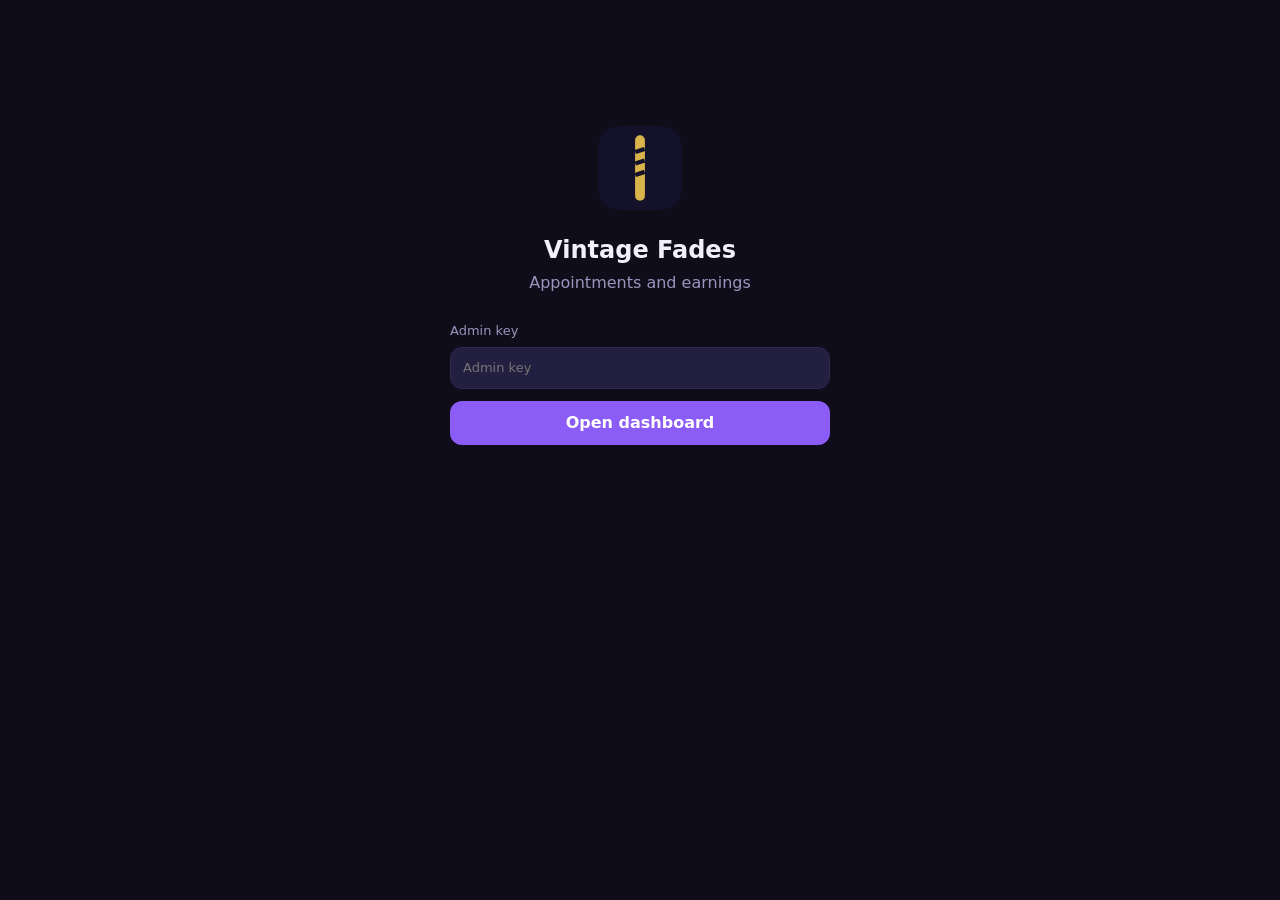
==== src/VintageFades.Web/wwwroot/dashboard/index.html @ 2bab5881 "Owner dashboard: appointments, phone bookings, services done per barber, walk-ins and earnings repor" ====
<!doctype html>
<html lang="en">
<head>
  <meta charset="utf-8">
  <meta name="viewport" content="width=device-width, initial-scale=1, viewport-fit=cover">
  <meta name="robots" content="noindex, nofollow">
  <meta name="theme-color" content="#0f0d1a">
  <meta name="apple-mobile-web-app-capable" content="yes">
  <meta name="mobile-web-app-capable" content="yes">
  <title>Vintage Fades</title>
  <link rel="manifest" href="manifest.webmanifest">
  <link rel="icon" href="icon.svg" type="image/svg+xml">
  <link rel="apple-touch-icon" href="icon.svg">
  <link rel="stylesheet" href="style.css">
</head>
<body>
  <div id="app"></div>
  <noscript>This dashboard needs JavaScript.</noscript>
  <script src="app.js"></script>
</body>
</html>
---- src/VintageFades.Web/wwwroot/dashboard/style.css ----
:root {
  --bg: #0f0d1a;
  --panel: #1a1730;
  --panel-2: #231f40;
  --line: #2f2a52;
  --text: #f2f0fb;
  --muted: #9a95bd;
  --accent: #8b5cf6;
  --accent-2: #a78bfa;
  --good: #34d399;
  --warn: #f59e0b;
  --bad: #f87171;
  --gold: #d9b44a;
  --radius: 14px;
}
@media (prefers-color-scheme: light) {
  :root[data-theme="auto"] {
    --bg: #f5f4fb; --panel: #ffffff; --panel-2: #efedfa; --line: #dcd8f1; --text: #1b1838; --muted: #6a6590;
  }
}
* { box-sizing: border-box; -webkit-tap-highlight-color: transparent; }
html, body { margin: 0; height: 100%; background: var(--bg); color: var(--text); font: 16px/1.4 system-ui, -apple-system, "Segoe UI", Roboto, sans-serif; }
body { padding-bottom: calc(76px + env(safe-area-inset-bottom)); }
button, input, select, textarea { font: inherit; color: inherit; }
button { cursor: pointer; }
h1, h2, h3 { margin: 0; }
.muted { color: var(--muted); }
.hidden { display: none !important; }

/* login */
.login { max-width: 420px; margin: 0 auto; padding: 14vh 20px 20px; text-align: center; }
.login img { width: 84px; height: 84px; border-radius: 22px; }
.login h1 { margin: 18px 0 4px; font-size: 24px; }
.login form { margin-top: 28px; display: grid; gap: 12px; text-align: left; }

/* header + nav */
.topbar { position: sticky; top: 0; z-index: 5; background: var(--bg); padding: calc(10px + env(safe-area-inset-top)) 16px 10px; border-bottom: 1px solid var(--line); }
.topbar-row { display: flex; align-items: center; justify-content: space-between; gap: 10px; }
.brand { font-weight: 700; letter-spacing: .3px; }
.brand small { display: block; font-weight: 500; color: var(--muted); font-size: 12px; }
.datenav { display: flex; align-items: center; gap: 8px; margin-top: 10px; }
.datenav .label { flex: 1; text-align: center; font-weight: 600; }
.iconbtn { background: var(--panel); border: 1px solid var(--line); border-radius: 12px; width: 42px; height: 42px; display: grid; place-items: center; font-size: 18px; }
.tabs { position: fixed; bottom: 0; left: 0; right: 0; z-index: 6; display: grid; grid-template-columns: 1fr 1fr; background: var(--panel); border-top: 1px solid var(--line); padding-bottom: env(safe-area-inset-bottom); }
.tabs button { background: none; border: 0; padding: 14px 6px 12px; color: var(--muted); font-weight: 600; display: grid; gap: 2px; justify-items: center; font-size: 13px; }
.tabs button span { font-size: 20px; line-height: 1; }
.tabs button.active { color: var(--accent-2); }
.fab { position: fixed; right: 16px; bottom: calc(86px + env(safe-area-inset-bottom)); z-index: 7; width: 58px; height: 58px; border-radius: 50%; border: 0; background: var(--accent); color: #fff; font-size: 30px; box-shadow: 0 8px 24px rgba(139, 92, 246, .45); }

main { padding: 14px 16px; max-width: 720px; margin: 0 auto; }

/* cards */
.summary { display: grid; grid-template-columns: repeat(2, 1fr); gap: 10px; margin-bottom: 14px; }
.stat { background: var(--panel); border: 1px solid var(--line); border-radius: var(--radius); padding: 12px 14px; }
.stat .num { font-size: 22px; font-weight: 700; }
.stat .lbl { font-size: 12px; color: var(--muted); }
.card { background: var(--panel); border: 1px solid var(--line); border-left-width: 4px; border-radius: var(--radius); padding: 12px 14px; margin-bottom: 10px; }
.card.s-Confirmed { border-left-color: var(--accent); }
.card.s-Completed { border-left-color: var(--good); }
.card.s-NoShow { border-left-color: var(--bad); }
.card.s-Cancelled { border-left-color: var(--muted); opacity: .6; }
.card.walkin { border-left-color: var(--gold); }
.row { display: flex; align-items: center; justify-content: space-between; gap: 10px; }
.time { font-weight: 700; font-size: 17px; }
.who { font-weight: 600; }
.badge { font-size: 12px; padding: 2px 9px; border-radius: 999px; background: var(--panel-2); color: var(--muted); white-space: nowrap; }
.badge.Completed { background: rgba(52, 211, 153, .15); color: var(--good); }
.badge.NoShow { background: rgba(248, 113, 113, .15); color: var(--bad); }
.badge.Confirmed { background: rgba(139, 92, 246, .18); color: var(--accent-2); }
.badge.barber { background: transparent; border: 1px solid var(--line); }
.lines { margin: 10px 0 2px; display: grid; gap: 6px; }
.line { display: flex; justify-content: space-between; align-items: center; gap: 8px; background: var(--panel-2); border-radius: 10px; padding: 7px 10px; font-size: 14px; }
.line .x { background: none; border: 0; color: var(--bad); font-size: 18px; padding: 0 4px; }
.actions { display: flex; flex-wrap: wrap; gap: 8px; margin-top: 10px; }
.section-title { margin: 18px 0 8px; color: var(--muted); font-size: 13px; text-transform: uppercase; letter-spacing: .08em; }
.empty { text-align: center; color: var(--muted); padding: 34px 10px; }

/* buttons + fields */
.btn { background: var(--accent); color: #fff; border: 0; border-radius: 12px; padding: 11px 16px; font-weight: 600; }
.btn.ghost { background: var(--panel-2); color: var(--text); }
.btn.danger { background: rgba(248, 113, 113, .15); color: var(--bad); }
.btn.small { padding: 8px 12px; font-size: 14px; }
.btn:disabled { opacity: .5; }
label { display: grid; gap: 6px; font-size: 13px; color: var(--muted); }
input, select, textarea { background: var(--panel-2); border: 1px solid var(--line); border-radius: 12px; padding: 11px 12px; width: 100%; color: var(--text); }
input:focus, select:focus, textarea:focus { outline: 2px solid var(--accent); outline-offset: 0; }
.field-row { display: grid; grid-template-columns: 1fr 1fr; gap: 10px; }
.chips { display: flex; flex-wrap: wrap; gap: 8px; }
.chip { background: var(--panel-2); border: 1px solid var(--line); border-radius: 999px; padding: 8px 14px; font-size: 14px; }
.chip.on { background: var(--accent); border-color: var(--accent); color: #fff; }

/* bottom sheet */
.backdrop { position: fixed; inset: 0; background: rgba(5, 4, 12, .66); z-index: 20; display: flex; align-items: flex-end; justify-content: center; }
.sheet { background: var(--panel); width: 100%; max-width: 720px; max-height: 92vh; border-radius: 22px 22px 0 0; display: flex; flex-direction: column; border: 1px solid var(--line); }
.sheet header { padding: 16px 18px 10px; display: flex; justify-content: space-between; align-items: center; }
.sheet header h2 { font-size: 18px; }
.sheet .body { padding: 4px 18px 12px; overflow: auto; display: grid; gap: 14px; }
.sheet footer { padding: 12px 18px calc(14px + env(safe-area-inset-bottom)); border-top: 1px solid var(--line); display: flex; gap: 10px; }
.sheet footer .btn { flex: 1; }

/* service picker */
.picklist { max-height: 220px; overflow: auto; border: 1px solid var(--line); border-radius: 12px; }
.picklist .cat { position: sticky; top: 0; background: var(--panel-2); padding: 6px 12px; font-size: 12px; color: var(--muted); text-transform: uppercase; letter-spacing: .06em; }
.pick { display: flex; justify-content: space-between; width: 100%; background: none; border: 0; border-bottom: 1px solid var(--line); padding: 11px 12px; text-align: left; }
.pick:last-child { border-bottom: 0; }
.picked { display: grid; gap: 8px; }
.picked .p { display: grid; grid-template-columns: 1fr 96px 34px; gap: 8px; align-items: center; background: var(--panel-2); border-radius: 12px; padding: 8px 10px; }
.picked input { padding: 8px 10px; }
.picked .x { background: none; border: 0; color: var(--bad); font-size: 20px; }
.total { display: flex; justify-content: space-between; font-weight: 700; font-size: 18px; }

/* reports */
.barrow { margin-bottom: 12px; }
.barrow .top { display: flex; justify-content: space-between; gap: 10px; font-weight: 600; }
.bar { height: 10px; border-radius: 999px; background: var(--panel-2); margin-top: 6px; overflow: hidden; }
.bar > i { display: block; height: 100%; background: linear-gradient(90deg, var(--accent), var(--accent-2)); border-radius: 999px; }
.bar.gold > i { background: linear-gradient(90deg, #b8912f, var(--gold)); }
.chart { display: flex; align-items: flex-end; gap: 4px; height: 110px; padding-top: 8px; }
.chart .col { flex: 1; min-width: 4px; background: linear-gradient(180deg, var(--accent-2), var(--accent)); border-radius: 5px 5px 0 0; }
.chart-labels { display: flex; justify-content: space-between; font-size: 11px; color: var(--muted); margin-top: 4px; }

.toast { position: fixed; left: 50%; transform: translateX(-50%); bottom: calc(100px + env(safe-area-inset-bottom)); z-index: 40; background: #2a2650; border: 1px solid var(--line); border-radius: 12px; padding: 11px 16px; max-width: 90vw; box-shadow: 0 8px 30px rgba(0, 0, 0, .4); }
.toast.error { background: #4a1f2a; border-color: #7a2e3f; }
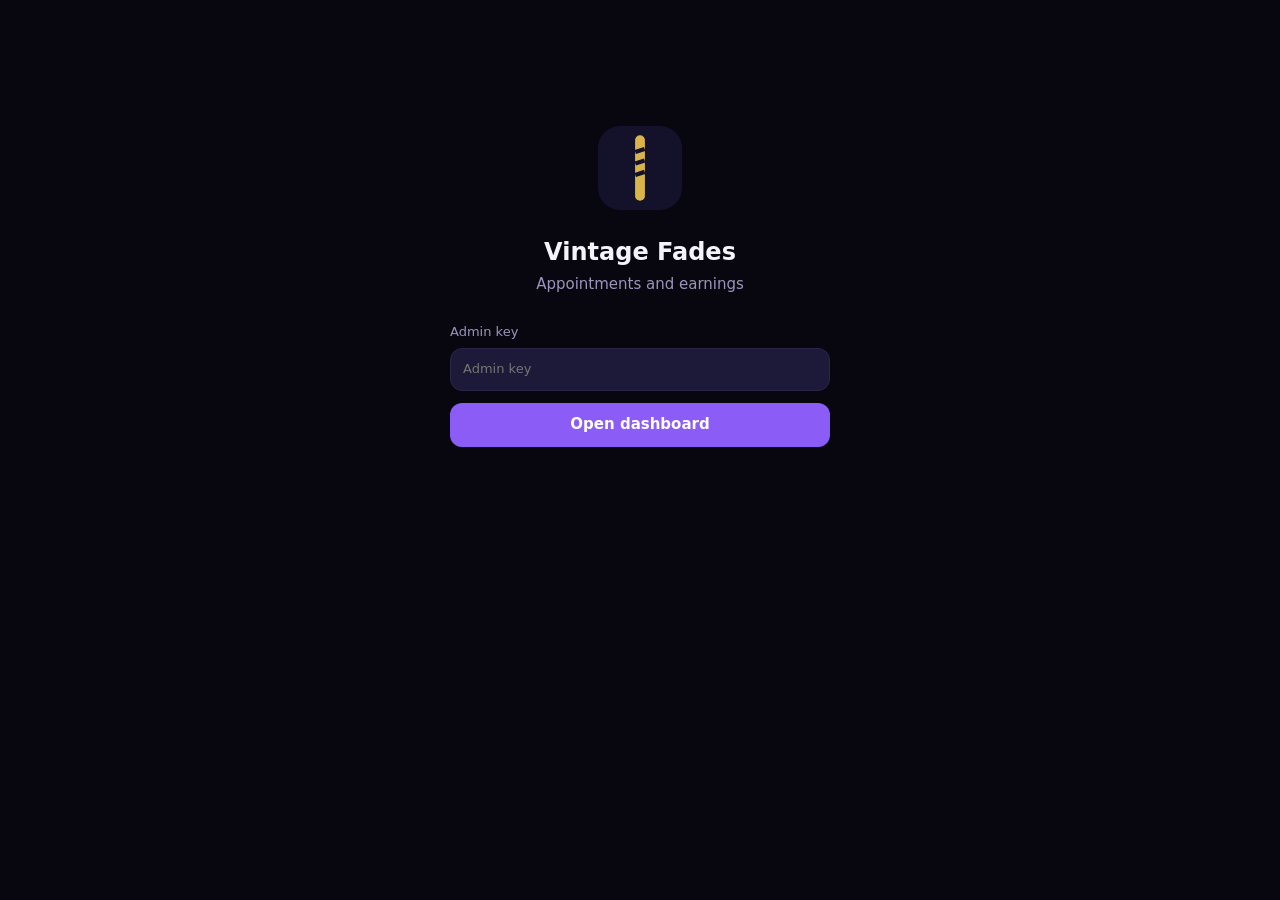
==== commit aa4e20b2: "Customer website with live online booking; redesigned owner dashboard with calendar, charts and top " ====
--- a/src/VintageFades.Web/wwwroot/dashboard/index.html
+++ b/src/VintageFades.Web/wwwroot/dashboard/index.html
@@ -17,5 +17,6 @@
   <div id="app"></div>
   <noscript>This dashboard needs JavaScript.</noscript>
   <script src="app.js"></script>
+  <script src="views.js"></script>
 </body>
 </html>
--- a/src/VintageFades.Web/wwwroot/dashboard/style.css
+++ b/src/VintageFades.Web/wwwroot/dashboard/style.css
@@ -1,31 +1,29 @@
 :root {
-  --bg: #0f0d1a;
-  --panel: #1a1730;
-  --panel-2: #231f40;
-  --line: #2f2a52;
-  --text: #f2f0fb;
+  --bg: #08070f;
+  --bg-2: #0e0c1a;
+  --panel: #151229;
+  --panel-2: #1d1938;
+  --line: #2a2549;
+  --text: #f4f2fc;
   --muted: #9a95bd;
   --accent: #8b5cf6;
   --accent-2: #a78bfa;
   --good: #34d399;
-  --warn: #f59e0b;
+  --warn: #ff5a1f;
   --bad: #f87171;
   --gold: #d9b44a;
-  --radius: 14px;
-}
-@media (prefers-color-scheme: light) {
-  :root[data-theme="auto"] {
-    --bg: #f5f4fb; --panel: #ffffff; --panel-2: #efedfa; --line: #dcd8f1; --text: #1b1838; --muted: #6a6590;
-  }
+  --radius: 16px;
 }
 * { box-sizing: border-box; -webkit-tap-highlight-color: transparent; }
-html, body { margin: 0; height: 100%; background: var(--bg); color: var(--text); font: 16px/1.4 system-ui, -apple-system, "Segoe UI", Roboto, sans-serif; }
-body { padding-bottom: calc(76px + env(safe-area-inset-bottom)); }
+html, body { margin: 0; min-height: 100%; background: var(--bg); color: var(--text); font: 15px/1.45 system-ui, -apple-system, "Segoe UI", Roboto, sans-serif; }
 button, input, select, textarea { font: inherit; color: inherit; }
 button { cursor: pointer; }
 h1, h2, h3 { margin: 0; }
 .muted { color: var(--muted); }
+.small { font-size: 12.5px; }
+.grow { flex: 1; min-width: 0; }
 .hidden { display: none !important; }
+:focus-visible { outline: 2px solid var(--accent-2); outline-offset: 2px; }
 
 /* login */
 .login { max-width: 420px; margin: 0 auto; padding: 14vh 20px 20px; text-align: center; }
@@ -33,28 +31,113 @@
 .login h1 { margin: 18px 0 4px; font-size: 24px; }
 .login form { margin-top: 28px; display: grid; gap: 12px; text-align: left; }
 
-/* header + nav */
-.topbar { position: sticky; top: 0; z-index: 5; background: var(--bg); padding: calc(10px + env(safe-area-inset-top)) 16px 10px; border-bottom: 1px solid var(--line); }
-.topbar-row { display: flex; align-items: center; justify-content: space-between; gap: 10px; }
-.brand { font-weight: 700; letter-spacing: .3px; }
-.brand small { display: block; font-weight: 500; color: var(--muted); font-size: 12px; }
-.datenav { display: flex; align-items: center; gap: 8px; margin-top: 10px; }
-.datenav .label { flex: 1; text-align: center; font-weight: 600; }
-.iconbtn { background: var(--panel); border: 1px solid var(--line); border-radius: 12px; width: 42px; height: 42px; display: grid; place-items: center; font-size: 18px; }
-.tabs { position: fixed; bottom: 0; left: 0; right: 0; z-index: 6; display: grid; grid-template-columns: 1fr 1fr; background: var(--panel); border-top: 1px solid var(--line); padding-bottom: env(safe-area-inset-bottom); }
-.tabs button { background: none; border: 0; padding: 14px 6px 12px; color: var(--muted); font-weight: 600; display: grid; gap: 2px; justify-items: center; font-size: 13px; }
-.tabs button span { font-size: 20px; line-height: 1; }
-.tabs button.active { color: var(--accent-2); }
-.fab { position: fixed; right: 16px; bottom: calc(86px + env(safe-area-inset-bottom)); z-index: 7; width: 58px; height: 58px; border-radius: 50%; border: 0; background: var(--accent); color: #fff; font-size: 30px; box-shadow: 0 8px 24px rgba(139, 92, 246, .45); }
-
-main { padding: 14px 16px; max-width: 720px; margin: 0 auto; }
-
-/* cards */
-.summary { display: grid; grid-template-columns: repeat(2, 1fr); gap: 10px; margin-bottom: 14px; }
-.stat { background: var(--panel); border: 1px solid var(--line); border-radius: var(--radius); padding: 12px 14px; }
-.stat .num { font-size: 22px; font-weight: 700; }
-.stat .lbl { font-size: 12px; color: var(--muted); }
-.card { background: var(--panel); border: 1px solid var(--line); border-left-width: 4px; border-radius: var(--radius); padding: 12px 14px; margin-bottom: 10px; }
+/* shell: sidebar on desktop, bottom bar on phones */
+.shell { display: grid; grid-template-columns: 248px 1fr; min-height: 100vh; }
+.side { position: sticky; top: 0; height: 100vh; display: flex; flex-direction: column; gap: 22px; padding: 22px 16px; background: var(--bg-2); border-right: 1px solid var(--line); }
+.logo { display: flex; align-items: center; gap: 10px; font-size: 19px; font-weight: 600; padding: 0 8px; }
+.logo img { width: 38px; height: 38px; border-radius: 10px; }
+.logo b { color: var(--gold); }
+.side nav { display: grid; gap: 6px; }
+.side nav button { display: flex; align-items: center; gap: 12px; padding: 12px 14px; border-radius: 12px; border: 0; background: none; color: var(--muted); font-weight: 600; text-align: left; transition: background .15s, color .15s; }
+.side nav button:hover { background: var(--panel); color: var(--text); }
+.side nav button.active { background: var(--accent); color: #fff; box-shadow: 0 8px 22px rgba(139, 92, 246, .35); }
+.ic { width: 22px; text-align: center; font-size: 17px; }
+.side-foot { margin-top: auto; display: grid; gap: 8px; }
+.link { background: none; border: 0; padding: 6px 8px; color: var(--muted); text-align: left; text-decoration: none; font-size: 13.5px; }
+.link:hover { color: var(--accent-2); }
+
+main { padding: 22px clamp(14px, 3vw, 36px) 60px; min-width: 0; }
+.top { display: flex; align-items: center; justify-content: space-between; gap: 14px; margin-bottom: 20px; flex-wrap: wrap; }
+.top h1 { font-size: 26px; letter-spacing: -.01em; }
+.top-actions { display: flex; gap: 10px; align-items: center; }
+.top-actions .only-mobile { display: none; }
+
+/* stats */
+.stats { display: grid; grid-template-columns: repeat(6, 1fr); gap: 12px; margin-bottom: 16px; }
+.stats.three { grid-template-columns: repeat(3, 1fr); }
+.stat { background: linear-gradient(160deg, var(--panel-2), var(--panel)); border: 1px solid var(--line); border-radius: var(--radius); padding: 14px 16px; }
+.stat .lbl { font-size: 12.5px; color: var(--muted); }
+.stat .num { font-size: 24px; font-weight: 700; margin-top: 4px; letter-spacing: -.01em; }
+
+/* panels */
+.dash-grid { display: grid; grid-template-columns: repeat(2, minmax(0, 1fr)); gap: 16px; }
+.panel { background: var(--panel); border: 1px solid var(--line); border-radius: 20px; padding: 18px; min-width: 0; }
+.panel-head { display: flex; align-items: center; justify-content: space-between; gap: 10px; margin-bottom: 16px; flex-wrap: wrap; }
+.panel-head h3 { font-size: 17px; }
+.seg { display: inline-flex; background: var(--bg-2); border: 1px solid var(--line); border-radius: 999px; padding: 3px; }
+.seg button { border: 0; background: none; color: var(--muted); padding: 6px 12px; border-radius: 999px; font-size: 13px; font-weight: 600; }
+.seg button.on { background: var(--text); color: #14112a; }
+
+/* revenue bars */
+.bars { display: flex; align-items: flex-end; gap: 6px; height: 190px; padding-top: 24px; }
+.bar-col { position: relative; flex: 1; min-width: 6px; height: 100%; display: flex; align-items: flex-end; outline-offset: 2px; }
+.bar-col i { display: block; width: 100%; background: linear-gradient(180deg, var(--accent-2), var(--accent)); border-radius: 8px; transition: filter .15s, transform .15s; }
+.bar-col:hover i, .bar-col:focus i { filter: brightness(1.25); }
+.tip { position: absolute; bottom: 100%; left: 50%; transform: translate(-50%, -6px); background: var(--text); color: #14112a; font-size: 12px; font-weight: 700; padding: 3px 8px; border-radius: 8px; white-space: nowrap; opacity: 0; pointer-events: none; z-index: 2; }
+.bar-col:hover .tip, .bar-col:focus .tip { opacity: 1; }
+.bar-col { height: 100%; }
+.bars .bar-col i { height: 4%; }
+.axis { display: flex; gap: 6px; margin-top: 8px; font-size: 11px; color: var(--muted); }
+.axis span { flex: 1; text-align: center; white-space: nowrap; overflow: visible; }
+.axis.between { justify-content: space-between; }
+.axis.between span { flex: none; }
+
+/* top barbers */
+.people { display: grid; gap: 14px; }
+.person { display: flex; align-items: center; gap: 14px; }
+.avatar { width: 46px; height: 46px; border-radius: 50%; display: grid; place-items: center; font-weight: 800; font-size: 18px; background: linear-gradient(135deg, var(--accent), #5b34c9); flex: none; }
+.avatar.sm { width: 38px; height: 38px; font-size: 15px; }
+.person .row { display: flex; justify-content: space-between; align-items: center; gap: 8px; }
+.pill { font-size: 11.5px; padding: 2px 10px; border-radius: 999px; background: rgba(139, 92, 246, .2); color: var(--accent-2); }
+.meter { height: 7px; background: var(--bg-2); border-radius: 999px; overflow: hidden; margin: 8px 0 5px; }
+.meter i { display: block; height: 100%; background: repeating-linear-gradient(90deg, var(--warn) 0 3px, transparent 3px 5px); border-radius: 999px; }
+.count { min-width: 68px; text-align: center; background: var(--bg-2); border: 1px solid var(--line); border-radius: 12px; padding: 6px 8px; }
+.count b { display: block; font-size: 20px; line-height: 1.1; }
+.count span { font-size: 11px; color: var(--muted); }
+
+/* donut */
+.share { display: flex; align-items: center; gap: 22px; flex-wrap: wrap; }
+.donut { width: 170px; height: 170px; transform: none; flex: none; }
+.legend { list-style: none; margin: 0; padding: 0; display: grid; gap: 10px; flex: 1; min-width: 160px; }
+.legend li { display: flex; align-items: center; gap: 10px; }
+.legend i { width: 12px; height: 12px; border-radius: 50%; flex: none; }
+
+/* today's appointments */
+.appts { display: grid; gap: 10px; }
+.appt { display: flex; align-items: center; gap: 12px; width: 100%; background: var(--bg-2); border: 1px solid var(--line); border-radius: 14px; padding: 10px 12px; text-align: left; transition: border-color .15s; }
+.appt:hover { border-color: var(--accent); }
+.timebox { border: 1px solid var(--line); border-radius: 10px; padding: 6px 10px; font-weight: 700; font-variant-numeric: tabular-nums; }
+
+/* calendar */
+.cal-bar { display: flex; align-items: center; justify-content: space-between; gap: 14px; flex-wrap: wrap; margin-bottom: 14px; }
+.cal-nav { display: flex; align-items: center; gap: 10px; }
+.cal-bar select { width: auto; min-width: 160px; }
+.legend-inline { display: flex; gap: 16px; font-size: 13px; color: var(--muted); }
+.legend-inline span { display: flex; align-items: center; gap: 6px; }
+.k { width: 10px; height: 10px; border-radius: 50%; display: inline-block; }
+.k.booked { background: var(--accent); } .k.done { background: var(--good); } .k.noshow { background: var(--bad); }
+.grid-scroll { overflow-x: auto; border: 1px solid var(--line); border-radius: 18px; background: var(--panel); }
+.grid-week { display: grid; grid-template-columns: 64px repeat(7, minmax(128px, 1fr)); min-width: 940px; }
+.gh { padding: 12px 8px; text-align: center; font-weight: 700; font-size: 13px; border-bottom: 1px solid var(--line); border-left: 1px solid var(--line); background: var(--bg-2); }
+.gh.corner { border-left: 0; color: var(--muted); font-weight: 500; }
+.gh.today .dn { display: inline-grid; place-items: center; min-width: 26px; height: 26px; border-radius: 999px; background: var(--accent); margin-left: 4px; }
+.hl { padding: 10px 6px; text-align: center; color: var(--muted); font-size: 12px; border-bottom: 1px solid var(--line); }
+.cell { min-height: 92px; padding: 5px; border-left: 1px solid var(--line); border-bottom: 1px solid var(--line); display: flex; flex-direction: column; gap: 4px; }
+.cell.today { background: rgba(139, 92, 246, .05); }
+.ev { text-align: left; border: 1px solid var(--accent); background: rgba(139, 92, 246, .16); border-radius: 10px; padding: 6px 8px; display: grid; gap: 1px; }
+.ev b { font-size: 13px; overflow: hidden; text-overflow: ellipsis; white-space: nowrap; }
+.ev span { font-size: 11.5px; color: var(--muted); }
+.ev.s-Completed { border-color: var(--good); background: rgba(52, 211, 153, .12); }
+.ev.s-NoShow { border-color: var(--bad); background: rgba(248, 113, 113, .12); }
+.plus { flex: 1; min-height: 34px; border: 1px dashed var(--line); border-radius: 10px; background: #000; color: var(--accent-2); font-size: 20px; line-height: 1; transition: border-color .15s, background .15s; }
+.plus:hover { border-color: var(--accent); background: rgba(139, 92, 246, .12); }
+.plus.small { flex: none; min-height: 24px; font-size: 15px; }
+
+/* cards (appointments page, sheets) */
+.datenav { display: flex; align-items: center; gap: 8px; margin-bottom: 14px; max-width: 520px; }
+.datenav .label { flex: 1; width: auto; font-weight: 600; }
+.cards { display: grid; grid-template-columns: repeat(auto-fill, minmax(320px, 1fr)); gap: 12px; }
+.card { background: var(--panel); border: 1px solid var(--line); border-left-width: 4px; border-radius: var(--radius); padding: 12px 14px; }
 .card.s-Confirmed { border-left-color: var(--accent); }
 .card.s-Completed { border-left-color: var(--good); }
 .card.s-NoShow { border-left-color: var(--bad); }
@@ -67,34 +150,39 @@
 .badge.Completed { background: rgba(52, 211, 153, .15); color: var(--good); }
 .badge.NoShow { background: rgba(248, 113, 113, .15); color: var(--bad); }
 .badge.Confirmed { background: rgba(139, 92, 246, .18); color: var(--accent-2); }
+.badge.Cancelled { background: rgba(154, 149, 189, .15); }
 .badge.barber { background: transparent; border: 1px solid var(--line); }
 .lines { margin: 10px 0 2px; display: grid; gap: 6px; }
 .line { display: flex; justify-content: space-between; align-items: center; gap: 8px; background: var(--panel-2); border-radius: 10px; padding: 7px 10px; font-size: 14px; }
 .line .x { background: none; border: 0; color: var(--bad); font-size: 18px; padding: 0 4px; }
 .actions { display: flex; flex-wrap: wrap; gap: 8px; margin-top: 10px; }
-.section-title { margin: 18px 0 8px; color: var(--muted); font-size: 13px; text-transform: uppercase; letter-spacing: .08em; }
+.section-title { margin: 20px 0 8px; color: var(--muted); font-size: 12.5px; text-transform: uppercase; letter-spacing: .08em; }
 .empty { text-align: center; color: var(--muted); padding: 34px 10px; }
 
 /* buttons + fields */
-.btn { background: var(--accent); color: #fff; border: 0; border-radius: 12px; padding: 11px 16px; font-weight: 600; }
-.btn.ghost { background: var(--panel-2); color: var(--text); }
+.btn { background: var(--accent); color: #fff; border: 0; border-radius: 12px; padding: 11px 16px; font-weight: 600; transition: filter .15s, transform .1s; }
+.btn:hover { filter: brightness(1.1); }
+.btn:active { transform: scale(.98); }
+.btn.ghost { background: var(--panel-2); color: var(--text); border: 1px solid var(--line); }
 .btn.danger { background: rgba(248, 113, 113, .15); color: var(--bad); }
-.btn.small { padding: 8px 12px; font-size: 14px; }
+.btn.small { padding: 8px 14px; font-size: 13.5px; }
 .btn:disabled { opacity: .5; }
 label { display: grid; gap: 6px; font-size: 13px; color: var(--muted); }
 input, select, textarea { background: var(--panel-2); border: 1px solid var(--line); border-radius: 12px; padding: 11px 12px; width: 100%; color: var(--text); }
 input:focus, select:focus, textarea:focus { outline: 2px solid var(--accent); outline-offset: 0; }
 .field-row { display: grid; grid-template-columns: 1fr 1fr; gap: 10px; }
+.field-row.pad { margin-top: 12px; }
+.iconbtn { background: var(--panel); border: 1px solid var(--line); border-radius: 12px; width: 42px; height: 42px; display: grid; place-items: center; font-size: 18px; flex: none; }
 .chips { display: flex; flex-wrap: wrap; gap: 8px; }
 .chip { background: var(--panel-2); border: 1px solid var(--line); border-radius: 999px; padding: 8px 14px; font-size: 14px; }
 .chip.on { background: var(--accent); border-color: var(--accent); color: #fff; }
 
-/* bottom sheet */
-.backdrop { position: fixed; inset: 0; background: rgba(5, 4, 12, .66); z-index: 20; display: flex; align-items: flex-end; justify-content: center; }
-.sheet { background: var(--panel); width: 100%; max-width: 720px; max-height: 92vh; border-radius: 22px 22px 0 0; display: flex; flex-direction: column; border: 1px solid var(--line); }
+/* pop-up sheet (bottom on phones, centred on desktop) */
+.backdrop { position: fixed; inset: 0; background: rgba(5, 4, 12, .7); z-index: 20; display: flex; align-items: center; justify-content: center; padding: 16px; }
+.sheet { background: var(--panel); width: 100%; max-width: 560px; max-height: 92vh; border-radius: 22px; display: flex; flex-direction: column; border: 1px solid var(--line); box-shadow: 0 30px 80px rgba(0, 0, 0, .6); }
 .sheet header { padding: 16px 18px 10px; display: flex; justify-content: space-between; align-items: center; }
 .sheet header h2 { font-size: 18px; }
-.sheet .body { padding: 4px 18px 12px; overflow: auto; display: grid; gap: 14px; }
+.sheet .body { padding: 4px 18px 14px; overflow: auto; display: grid; gap: 14px; }
 .sheet footer { padding: 12px 18px calc(14px + env(safe-area-inset-bottom)); border-top: 1px solid var(--line); display: flex; gap: 10px; }
 .sheet footer .btn { flex: 1; }
 
@@ -102,6 +190,7 @@
 .picklist { max-height: 220px; overflow: auto; border: 1px solid var(--line); border-radius: 12px; }
 .picklist .cat { position: sticky; top: 0; background: var(--panel-2); padding: 6px 12px; font-size: 12px; color: var(--muted); text-transform: uppercase; letter-spacing: .06em; }
 .pick { display: flex; justify-content: space-between; width: 100%; background: none; border: 0; border-bottom: 1px solid var(--line); padding: 11px 12px; text-align: left; }
+.pick:hover { background: var(--panel-2); }
 .pick:last-child { border-bottom: 0; }
 .picked { display: grid; gap: 8px; }
 .picked .p { display: grid; grid-template-columns: 1fr 96px 34px; gap: 8px; align-items: center; background: var(--panel-2); border-radius: 12px; padding: 8px 10px; }
@@ -109,15 +198,39 @@
 .picked .x { background: none; border: 0; color: var(--bad); font-size: 20px; }
 .total { display: flex; justify-content: space-between; font-weight: 700; font-size: 18px; }
 
-/* reports */
-.barrow { margin-bottom: 12px; }
+/* earnings page */
+.barrow { margin-bottom: 14px; }
 .barrow .top { display: flex; justify-content: space-between; gap: 10px; font-weight: 600; }
-.bar { height: 10px; border-radius: 999px; background: var(--panel-2); margin-top: 6px; overflow: hidden; }
+.bar { height: 10px; border-radius: 999px; background: var(--bg-2); margin-top: 6px; overflow: hidden; }
 .bar > i { display: block; height: 100%; background: linear-gradient(90deg, var(--accent), var(--accent-2)); border-radius: 999px; }
 .bar.gold > i { background: linear-gradient(90deg, #b8912f, var(--gold)); }
-.chart { display: flex; align-items: flex-end; gap: 4px; height: 110px; padding-top: 8px; }
-.chart .col { flex: 1; min-width: 4px; background: linear-gradient(180deg, var(--accent-2), var(--accent)); border-radius: 5px 5px 0 0; }
-.chart-labels { display: flex; justify-content: space-between; font-size: 11px; color: var(--muted); margin-top: 4px; }
-
-.toast { position: fixed; left: 50%; transform: translateX(-50%); bottom: calc(100px + env(safe-area-inset-bottom)); z-index: 40; background: #2a2650; border: 1px solid var(--line); border-radius: 12px; padding: 11px 16px; max-width: 90vw; box-shadow: 0 8px 30px rgba(0, 0, 0, .4); }
+
+.toast { position: fixed; left: 50%; transform: translateX(-50%); bottom: calc(96px + env(safe-area-inset-bottom)); z-index: 40; background: #2a2650; border: 1px solid var(--line); border-radius: 12px; padding: 11px 16px; max-width: 90vw; box-shadow: 0 8px 30px rgba(0, 0, 0, .4); }
 .toast.error { background: #4a1f2a; border-color: #7a2e3f; }
+
+/* tablets and phones */
+@media (max-width: 1100px) {
+  .stats { grid-template-columns: repeat(3, 1fr); }
+}
+@media (max-width: 860px) {
+  .shell { grid-template-columns: 1fr; }
+  .side { position: fixed; z-index: 10; top: auto; bottom: 0; left: 0; right: 0; height: auto; flex-direction: row; padding: 6px 6px calc(6px + env(safe-area-inset-bottom)); gap: 0; border-right: 0; border-top: 1px solid var(--line); }
+  .logo, .side-foot { display: none; }
+  .side nav { grid-auto-flow: column; grid-auto-columns: 1fr; width: 100%; gap: 2px; }
+  .side nav button { flex-direction: column; gap: 2px; padding: 8px 4px; font-size: 11.5px; justify-content: center; text-align: center; }
+  .side nav button.active { box-shadow: none; }
+  main { padding-bottom: 100px; }
+  .dash-grid { grid-template-columns: 1fr; }
+  .top h1 { font-size: 22px; }
+  .top-actions .only-mobile { display: grid; }
+  .backdrop { align-items: flex-end; padding: 0; }
+  .sheet { max-width: none; border-radius: 22px 22px 0 0; }
+}
+@media (max-width: 520px) {
+  .stats, .stats.three { grid-template-columns: repeat(2, 1fr); }
+  .stats.three { grid-template-columns: repeat(3, 1fr); }
+  .stat .num { font-size: 20px; }
+  .cards { grid-template-columns: 1fr; }
+  .top-actions .btn { padding: 8px 10px; }
+}
+@media (prefers-reduced-motion: reduce) { * { transition: none !important; animation: none !important; } }
